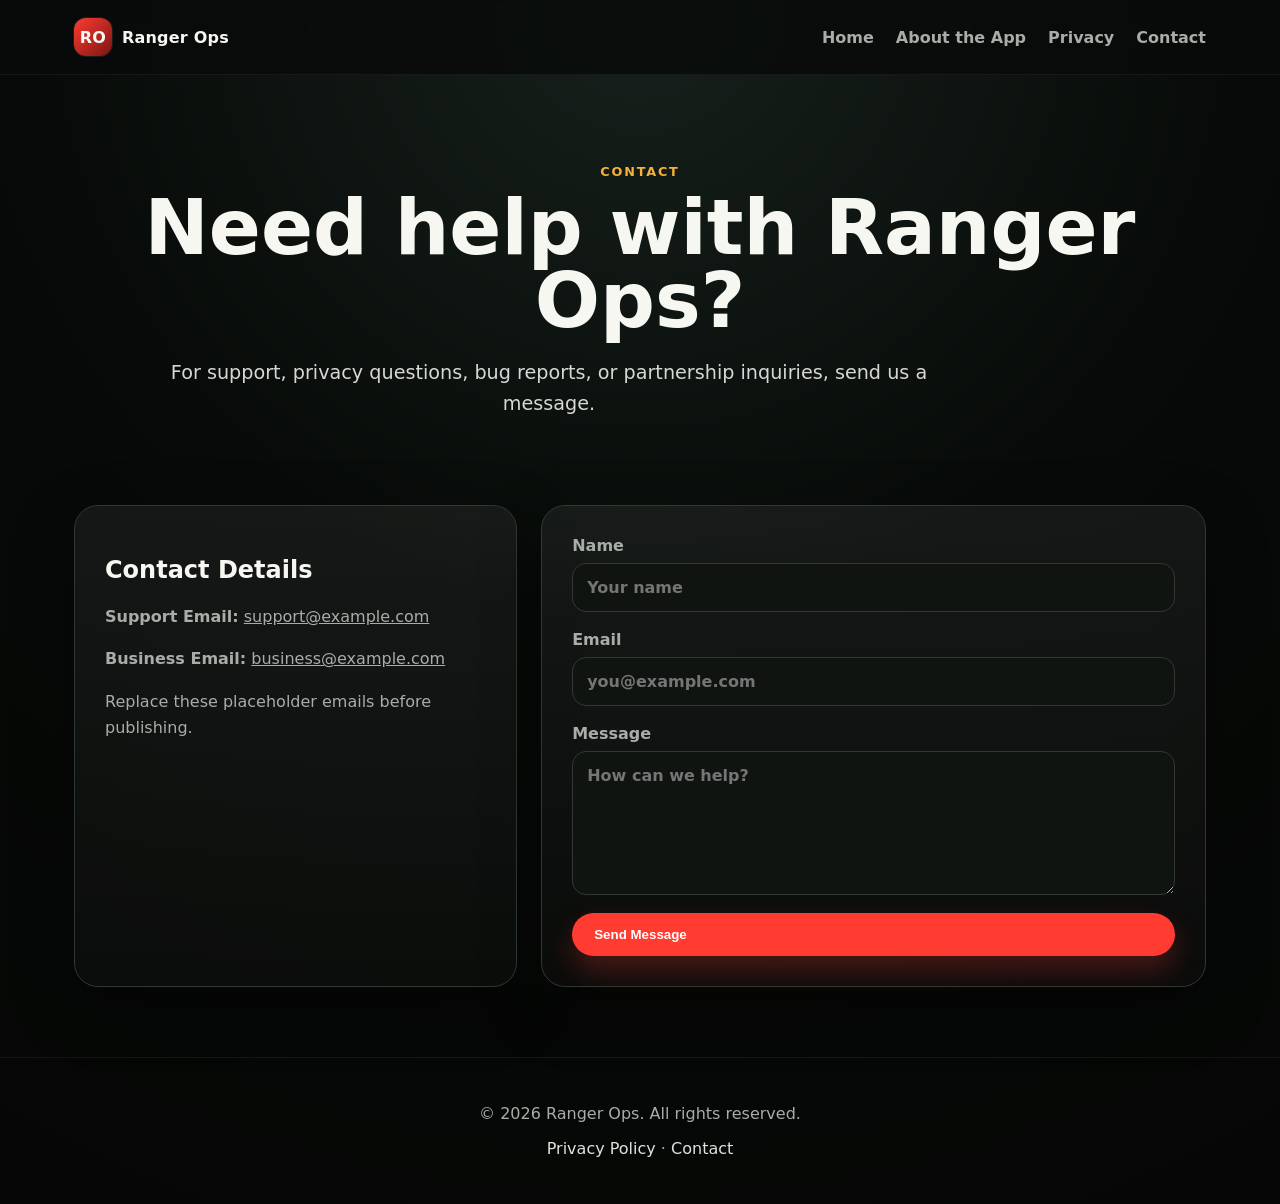
==== contact.html @ 947be4d4 "Add files via upload" ====
<!doctype html>
<html lang="en">
<head><meta charset="utf-8" /><meta name="viewport" content="width=device-width, initial-scale=1" /><title>Contact - Ranger Ops</title><link rel="stylesheet" href="styles.css" /></head>
<body>
<header class="site-header"><nav class="nav"><a class="brand" href="index.html"><span class="brand-mark">RO</span> Ranger Ops</a><button class="nav-toggle" aria-label="Open menu">☰</button><div class="nav-links"><a href="index.html">Home</a><a href="about.html">About the App</a><a href="privacy.html">Privacy</a><a href="contact.html">Contact</a></div></nav></header>
<main>
  <section class="page-hero"><p class="eyebrow">Contact</p><h1>Need help with Ranger Ops?</h1><p class="lead narrow">For support, privacy questions, bug reports, or partnership inquiries, send us a message.</p></section>
  <section class="contact-layout">
    <div class="contact-card">
      <h2>Contact Details</h2>
      <p><strong>Support Email:</strong> <a href="mailto:support@example.com">support@example.com</a></p>
      <p><strong>Business Email:</strong> <a href="mailto:business@example.com">business@example.com</a></p>
      <p class="muted">Replace these placeholder emails before publishing.</p>
    </div>
    <form class="contact-form" action="mailto:support@example.com" method="post" enctype="text/plain">
      <label>Name<input type="text" name="name" placeholder="Your name" /></label>
      <label>Email<input type="email" name="email" placeholder="you@example.com" /></label>
      <label>Message<textarea name="message" rows="6" placeholder="How can we help?"></textarea></label>
      <button class="btn primary" type="submit">Send Message</button>
    </form>
  </section>
</main>
<footer class="footer"><p>© <span id="year"></span> Ranger Ops. All rights reserved.</p><p><a href="privacy.html">Privacy Policy</a> · <a href="contact.html">Contact</a></p></footer><script src="script.js"></script>
</body></html>
---- styles.css ----
:root{--bg:#070a08;--panel:#151a17;--panel2:#202722;--text:#f7f7f2;--muted:#a8ada7;--accent:#ff3b32;--accent2:#f4b23a;--green:#42d65f;--line:#303832;--shadow:0 20px 60px rgba(0,0,0,.35);font-family:Inter,system-ui,-apple-system,Segoe UI,Roboto,Arial,sans-serif}*{box-sizing:border-box}body{margin:0;background:radial-gradient(circle at top,#17211c 0,#070a08 45%,#050605 100%);color:var(--text)}a{color:inherit}.site-header{position:sticky;top:0;z-index:20;background:rgba(9,11,10,.86);backdrop-filter:blur(12px);border-bottom:1px solid rgba(255,255,255,.06)}.nav{max-width:1180px;margin:auto;padding:18px 24px;display:flex;align-items:center;justify-content:space-between}.brand{font-weight:900;text-decoration:none;letter-spacing:.2px;display:flex;align-items:center;gap:10px}.brand-mark{display:grid;place-items:center;width:38px;height:38px;border-radius:12px;background:linear-gradient(135deg,var(--accent),#7b1512);box-shadow:0 0 0 1px rgba(255,255,255,.08)}.nav-links{display:flex;gap:22px}.nav-links a{text-decoration:none;color:var(--muted);font-weight:700}.nav-links a:hover{color:var(--text)}.nav-toggle{display:none}.hero{max-width:1180px;margin:auto;padding:80px 24px;display:grid;grid-template-columns:1fr 1.05fr;gap:42px;align-items:center}.eyebrow{color:var(--accent2);text-transform:uppercase;letter-spacing:.14em;font-weight:900;font-size:.8rem}.hero h1,.page-hero h1{font-size:clamp(2.5rem,6vw,5.2rem);line-height:.95;margin:10px 0 18px}.lead{font-size:1.2rem;color:#d5d8d4;line-height:1.65}.narrow{max-width:820px}.hero-actions{display:flex;gap:14px;flex-wrap:wrap;margin-top:30px}.btn{border:0;border-radius:999px;padding:14px 22px;font-weight:900;text-decoration:none;cursor:pointer;display:inline-flex}.primary{background:var(--accent);color:white;box-shadow:0 14px 28px rgba(255,59,50,.25)}.secondary{background:rgba(255,255,255,.08);border:1px solid var(--line)}.hero-card,.info-card,.policy-card,.contact-card,.contact-form,.features article{background:linear-gradient(180deg,rgba(255,255,255,.06),rgba(255,255,255,.02));border:1px solid var(--line);border-radius:24px;box-shadow:var(--shadow)}.hero-card{padding:12px;transform:rotate(1deg)}img{max-width:100%;display:block}.hero-card img,.gallery img,.screenshot-grid img{border-radius:18px}.features,.gallery-preview,.screenshots-section,.info-grid,.contact-layout,.content-page{max-width:1180px;margin:auto;padding:32px 24px 70px}.section-heading h2{font-size:clamp(2rem,4vw,3.3rem);margin:8px 0 24px}.feature-grid{display:grid;grid-template-columns:repeat(4,1fr);gap:18px}.features article{padding:26px}.features span{font-size:2rem}.features h3,.info-card h2{font-size:1.35rem}.features p,.info-card p,.policy-card p,.contact-card p{color:var(--muted);line-height:1.65}.gallery{display:grid;grid-template-columns:repeat(3,1fr);gap:18px}.gallery img,.screenshot-grid img{aspect-ratio:16/9;object-fit:cover;border:1px solid var(--line)}.text-link{display:inline-block;margin-top:20px;color:var(--accent2);font-weight:900;text-decoration:none}.page-hero{text-align:center;max-width:1050px;margin:auto;padding:76px 24px 34px}.page-hero.left{text-align:left;padding-left:0}.info-grid{display:grid;grid-template-columns:repeat(3,1fr);gap:18px}.info-card{padding:28px}.screenshot-grid{display:grid;grid-template-columns:repeat(2,1fr);gap:22px}figure{margin:0;background:rgba(255,255,255,.03);border:1px solid var(--line);border-radius:22px;padding:12px}figcaption{padding:12px;color:#d7dad6;font-weight:800}.policy-card{padding:34px;max-width:900px}.policy-card h2{margin-top:30px}.contact-layout{display:grid;grid-template-columns:.8fr 1.2fr;gap:24px}.contact-card,.contact-form{padding:30px}.contact-form{display:grid;gap:18px}label{display:grid;gap:8px;color:var(--muted);font-weight:800}input,textarea{width:100%;border:1px solid var(--line);border-radius:14px;background:#101411;color:var(--text);padding:14px;font:inherit}.muted{color:var(--muted)}.footer{border-top:1px solid rgba(255,255,255,.06);padding:30px 24px;text-align:center;color:var(--muted)}.footer a{color:#dfe2de;text-decoration:none}@media(max-width:860px){.nav-links{display:none;position:absolute;left:16px;right:16px;top:74px;padding:18px;border-radius:18px;background:#111511;border:1px solid var(--line);flex-direction:column}.nav-links.open{display:flex}.nav-toggle{display:block;background:#222922;color:#fff;border:1px solid var(--line);border-radius:10px;padding:8px 12px}.hero,.feature-grid,.gallery,.info-grid,.screenshot-grid,.contact-layout{grid-template-columns:1fr}.hero{padding-top:46px}.hero h1,.page-hero h1{font-size:2.6rem}}
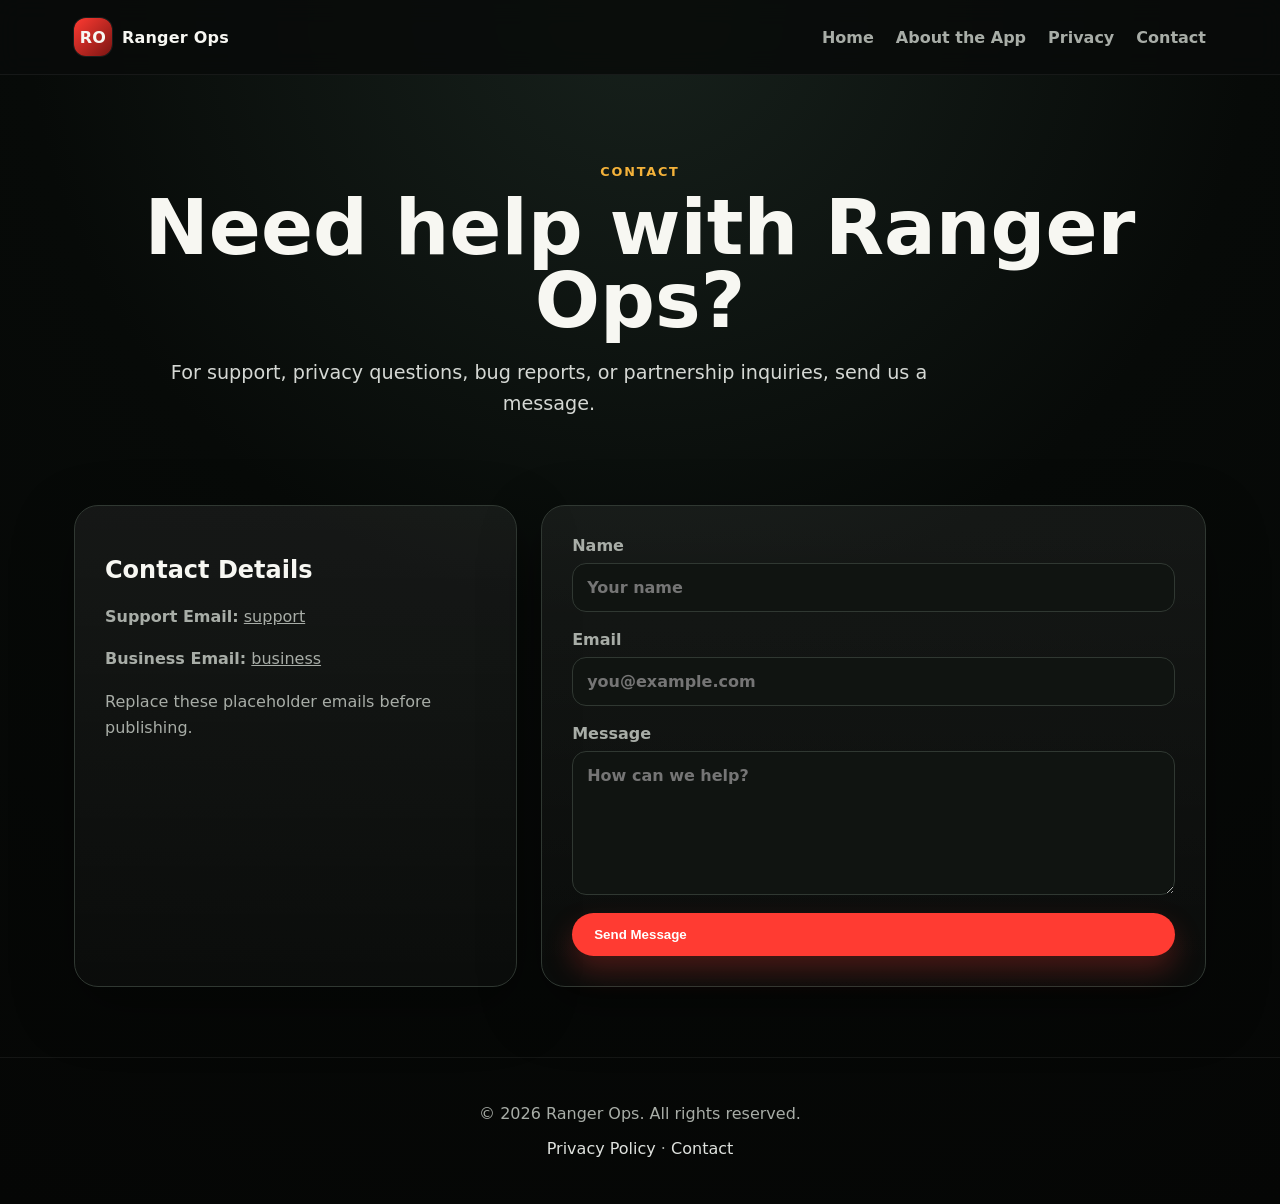
==== commit 89f7d660: "contact.html" ====
--- a/contact.html
+++ b/contact.html
@@ -8,8 +8,8 @@
   <section class="contact-layout">
     <div class="contact-card">
       <h2>Contact Details</h2>
-      <p><strong>Support Email:</strong> <a href="mailto:support@example.com">support@example.com</a></p>
-      <p><strong>Business Email:</strong> <a href="mailto:business@example.com">business@example.com</a></p>
+      <p><strong>Support Email:</strong> <a href="mailto:chrisyoungairsoft@gmail.com">support</a></p>
+      <p><strong>Business Email:</strong> <a href="mailto:chrisyoungairsoft@gmail.com">business</a></p>
       <p class="muted">Replace these placeholder emails before publishing.</p>
     </div>
     <form class="contact-form" action="mailto:support@example.com" method="post" enctype="text/plain">
